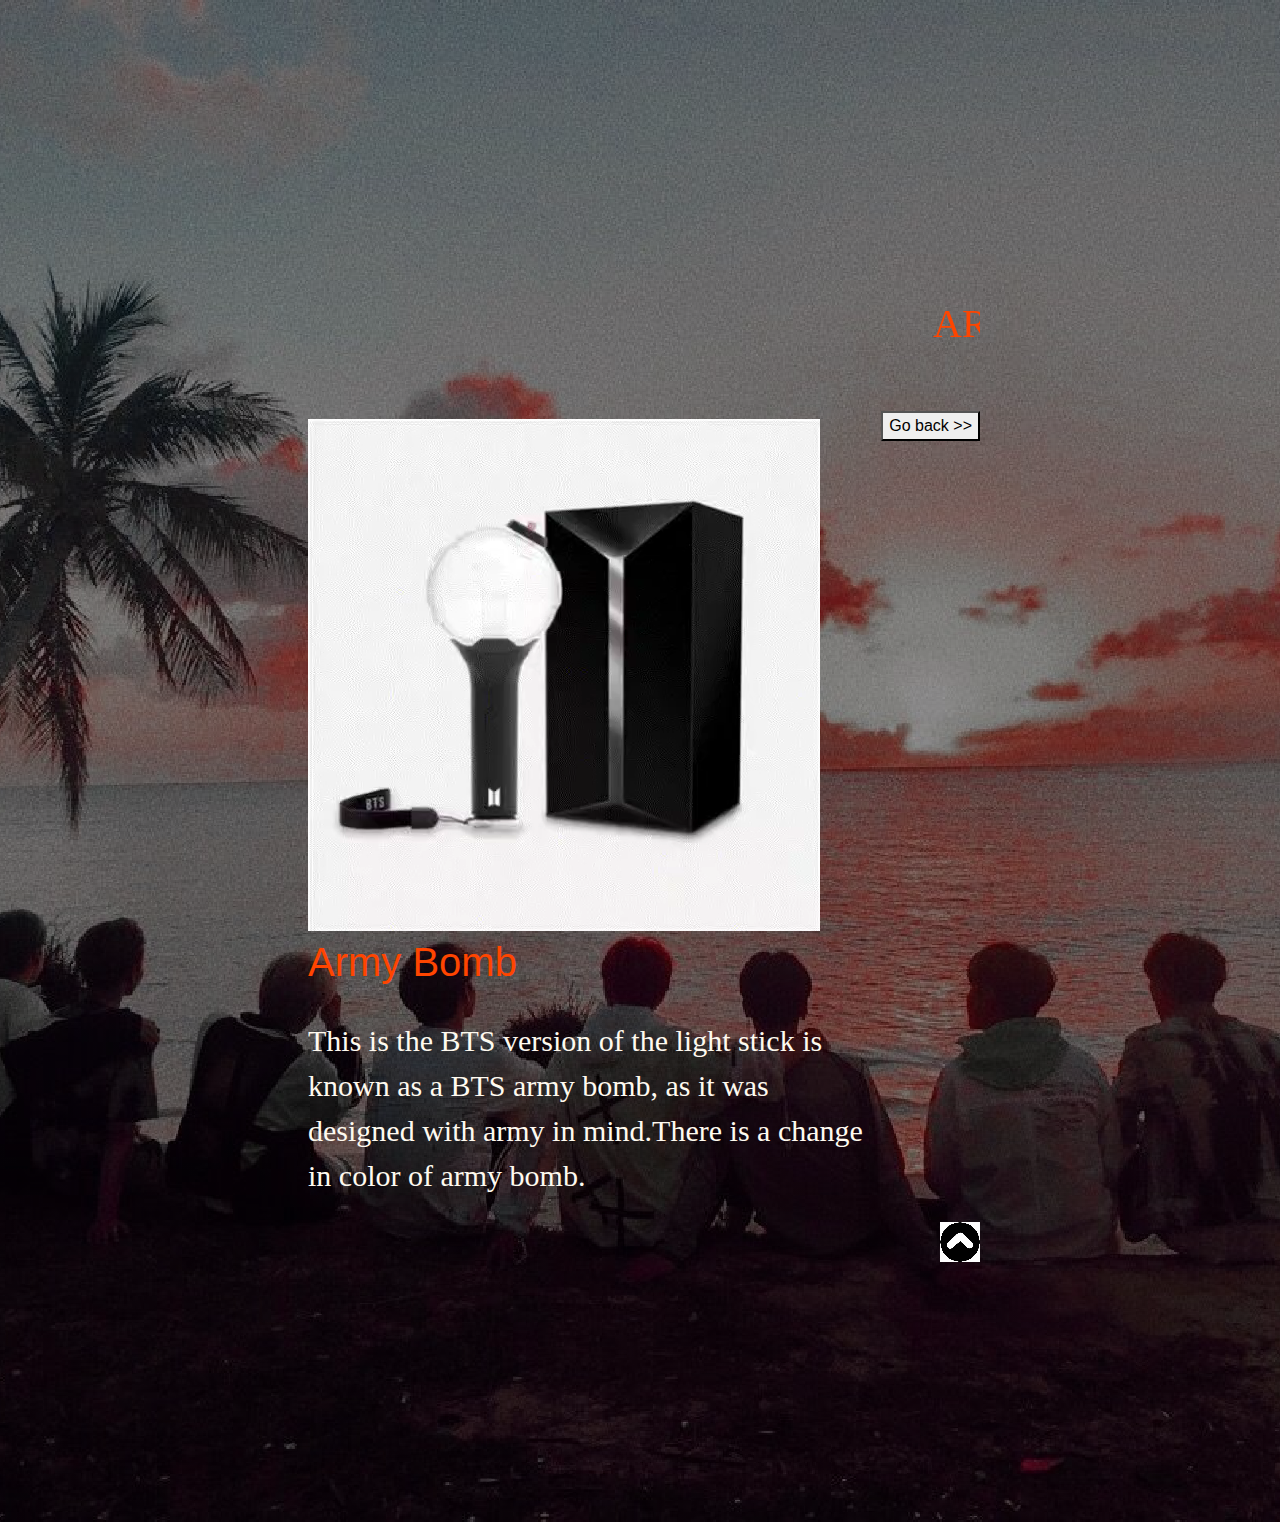
==== army bomb.html @ eead8424 "Update army bomb.html" ====
<!DOCTYPE html>
<html>
<head>
<meta name="viewport" content="width=device-width"/>
<title>Army_bomb</title>
<style>
body{
	background: linear-gradient(rgba(0,0,0,0.4),rgba(0,0,0,0.4)),url("Images/bomb back.jpg");
	background-size: cover;
	background-position: center;
	background-color: transparent;
	image-rendering: pixelated;
	padding: 300px;
}
.text{
      font-family: cursive;
      font-size: 30px;

}
	.mar{
	font-family:cursive;
	}
</style>
<link rel="stylesheet" href="https://stackpath.bootstrapcdn.com/bootstrap/4.3.1/css/bootstrap.min.css" integrity="sha384-ggOyR0iXCbMQv3Xipma34MD+dH/1fQ784/j6cY/iJTQUOhcWr7x9JvoRxT2MZw1T" crossorigin="anonymous">
</head>
<body>
	<div class="mar"><marquee direction="left"><h1 style="color:orangered">ARMY BOMB</h1></marquee><br><br><br></div>
	<a href="index.html"><button style="float: right; "class="w3-button w3-red w3-round-large">Go back >></button></a>
	<div  class="d-flex flex-row justify-content-start my-flex-container">
    <div class="p-2 my-flex-item ">
	<video autoplay loop><source src="Images/bomb gif.mp4"  type="video/mp4" height="600px" width="700px"></video>
		<br>
	<b><h1 style="color:orangered;">Army Bomb</h1></b><br>
	<p style="color:floralwhite;" class="text">This is the BTS version of the light stick is known as a BTS army bomb, as it was designed with army in mind.There is a change in color of army bomb.</p>
</div>
</div>
<a href="#"><img src="Images/up.jpeg" height="40px" width="40px" style="float:right;"></a>
</body>
</html>
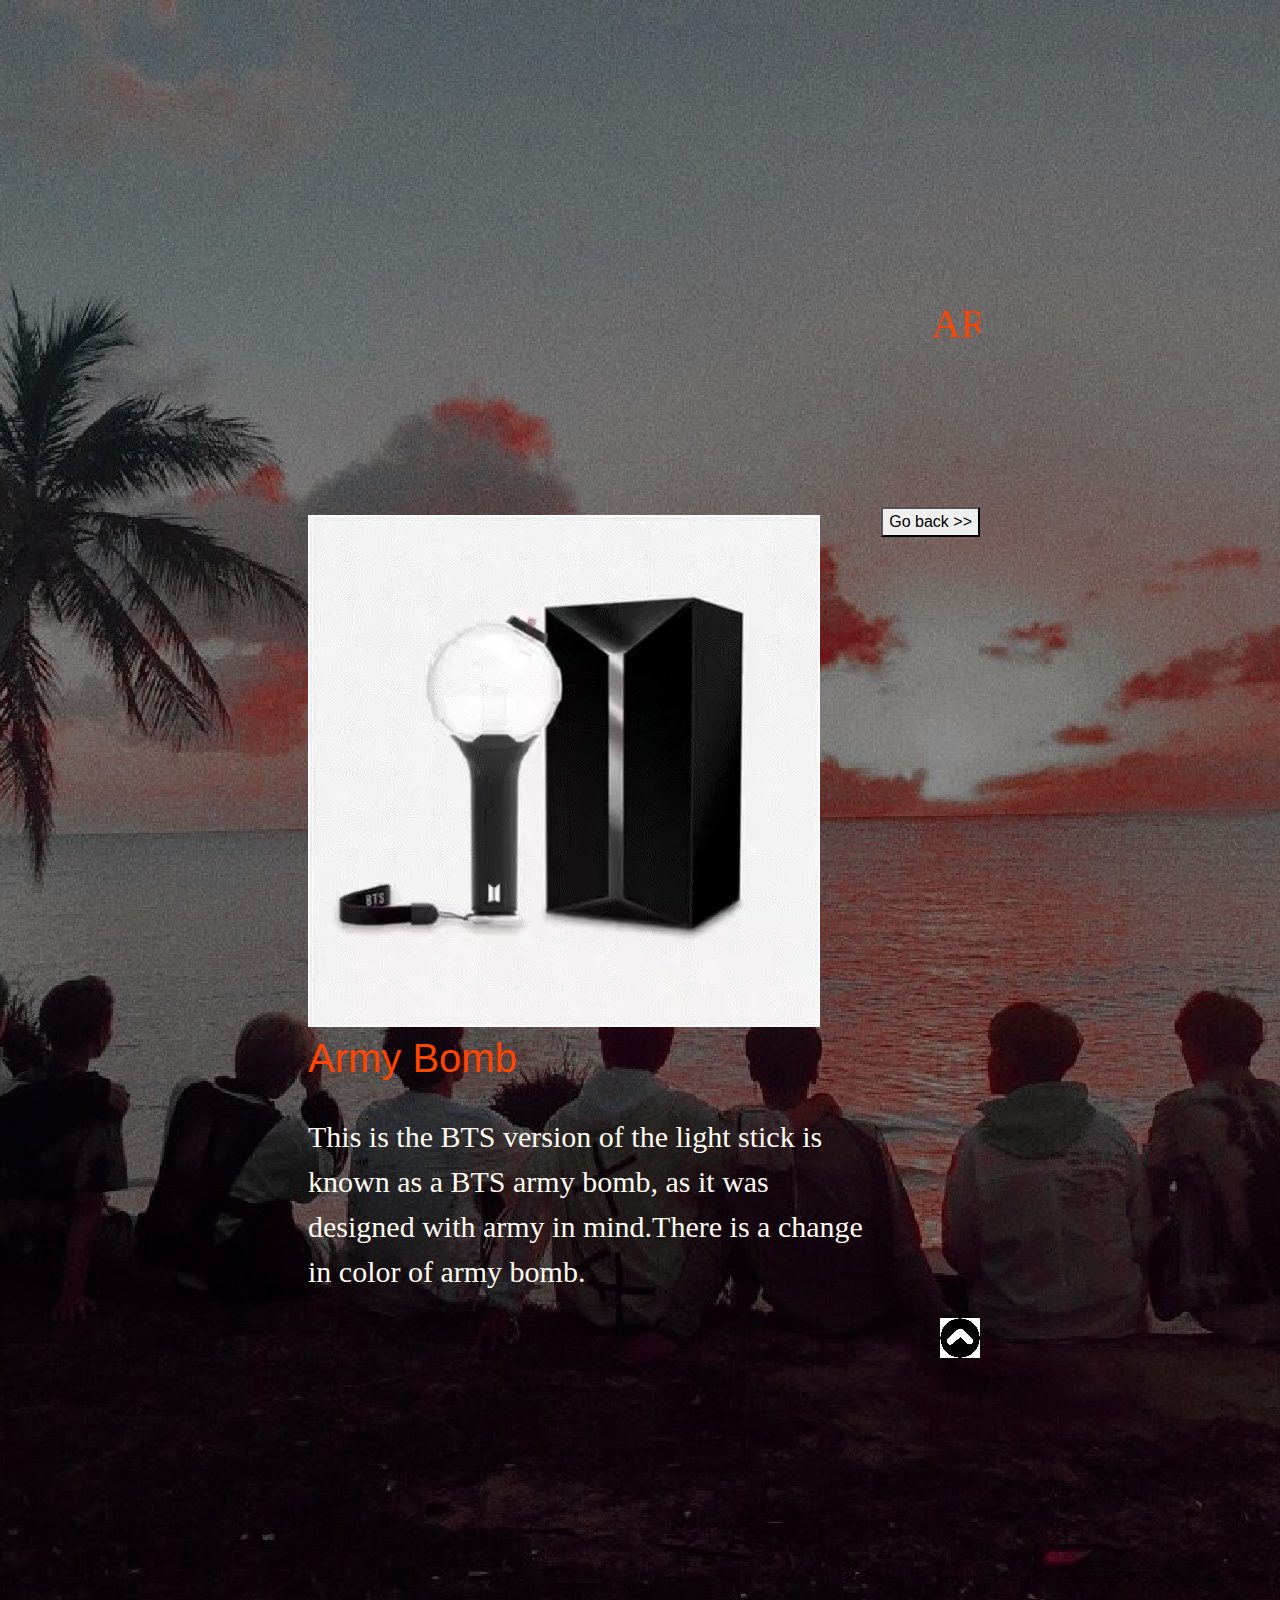
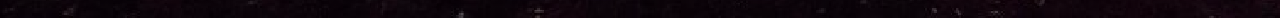
==== commit 446bdfdc: "Update army bomb.html" ====
--- a/army bomb.html
+++ b/army bomb.html
@@ -24,7 +24,7 @@
 <link rel="stylesheet" href="https://stackpath.bootstrapcdn.com/bootstrap/4.3.1/css/bootstrap.min.css" integrity="sha384-ggOyR0iXCbMQv3Xipma34MD+dH/1fQ784/j6cY/iJTQUOhcWr7x9JvoRxT2MZw1T" crossorigin="anonymous">
 </head>
 <body>
-	<div class="mar"><marquee direction="left"><h1 style="color:orangered">ARMY BOMB</h1></marquee><br><br><br></div>
+	<div class="mar"><marquee direction="left"><h1 style="color:orangered">ARMY BOMB</h1></marquee><br><br><br><br><br><br><br></div>
 	<a href="index.html"><button style="float: right; "class="w3-button w3-red w3-round-large">Go back >></button></a>
 	<div  class="d-flex flex-row justify-content-start my-flex-container">
     <div class="p-2 my-flex-item ">
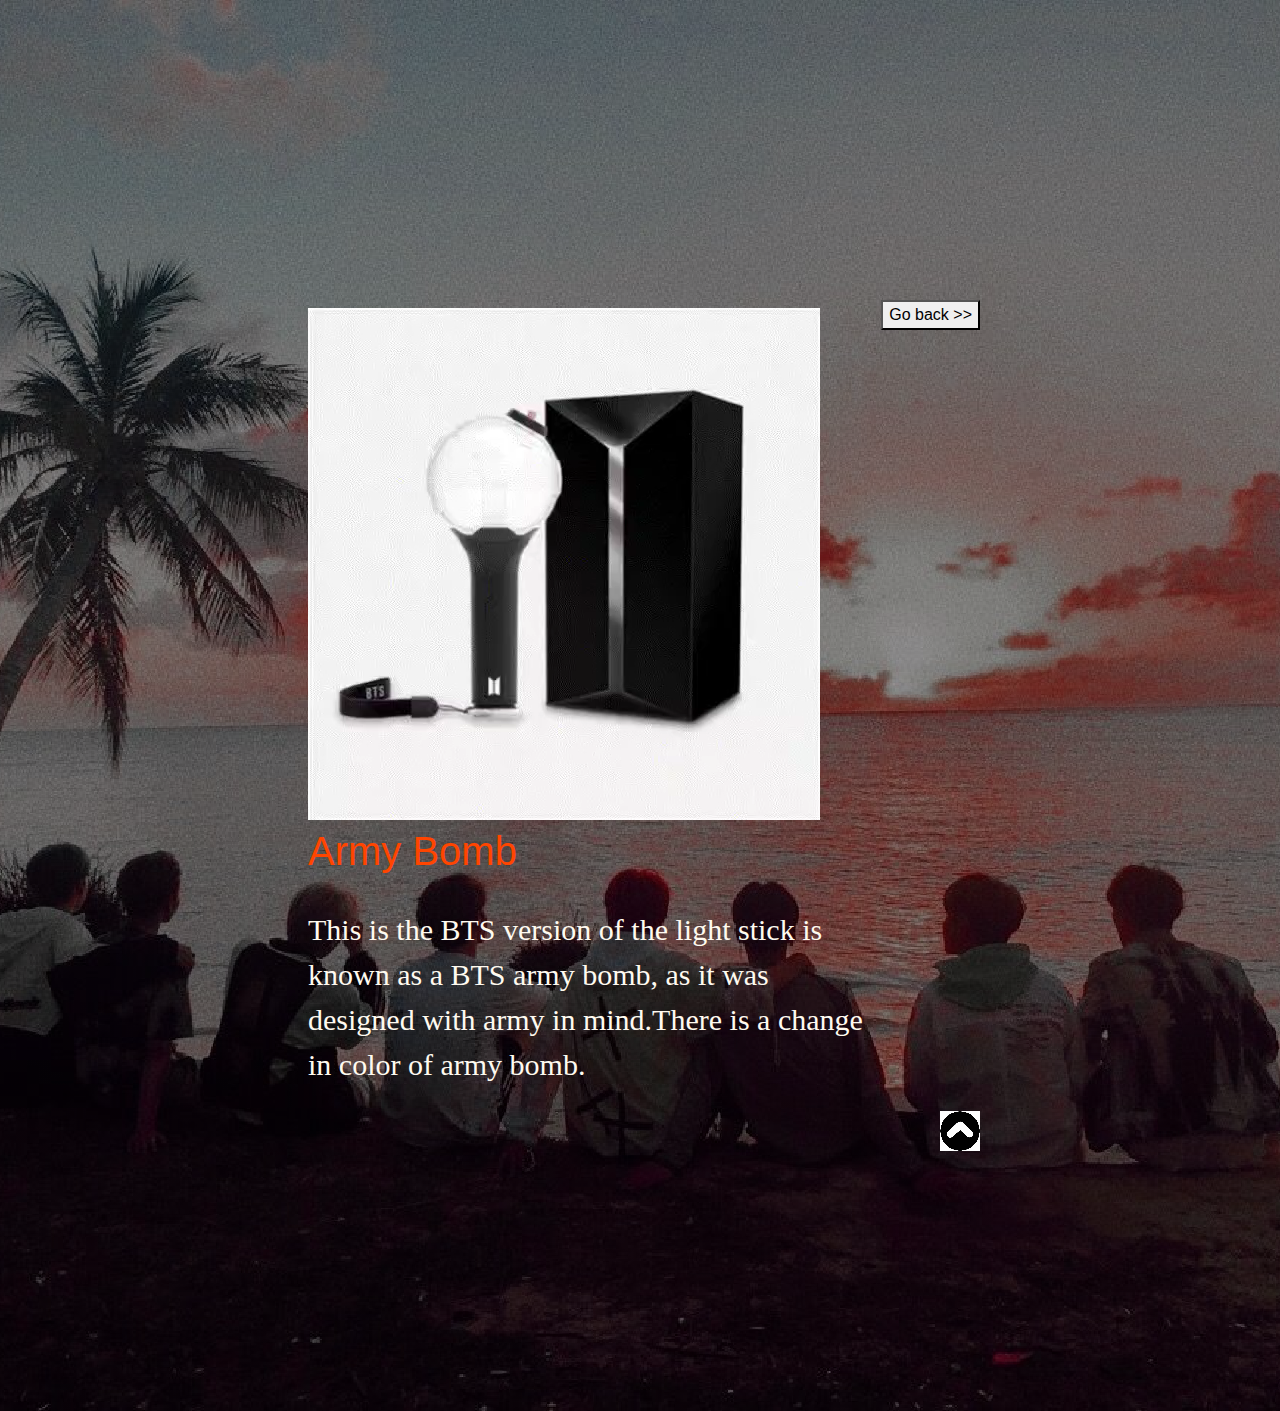
==== commit d9ba744c: "Update army bomb.html" ====
--- a/army bomb.html
+++ b/army bomb.html
@@ -17,14 +17,10 @@
       font-size: 30px;
 
 }
-	.mar{
-	font-family:cursive;
-	}
 </style>
 <link rel="stylesheet" href="https://stackpath.bootstrapcdn.com/bootstrap/4.3.1/css/bootstrap.min.css" integrity="sha384-ggOyR0iXCbMQv3Xipma34MD+dH/1fQ784/j6cY/iJTQUOhcWr7x9JvoRxT2MZw1T" crossorigin="anonymous">
 </head>
 <body>
-	<div class="mar"><marquee direction="left"><h1 style="color:orangered">ARMY BOMB</h1></marquee><br><br><br><br><br><br><br></div>
 	<a href="index.html"><button style="float: right; "class="w3-button w3-red w3-round-large">Go back >></button></a>
 	<div  class="d-flex flex-row justify-content-start my-flex-container">
     <div class="p-2 my-flex-item ">
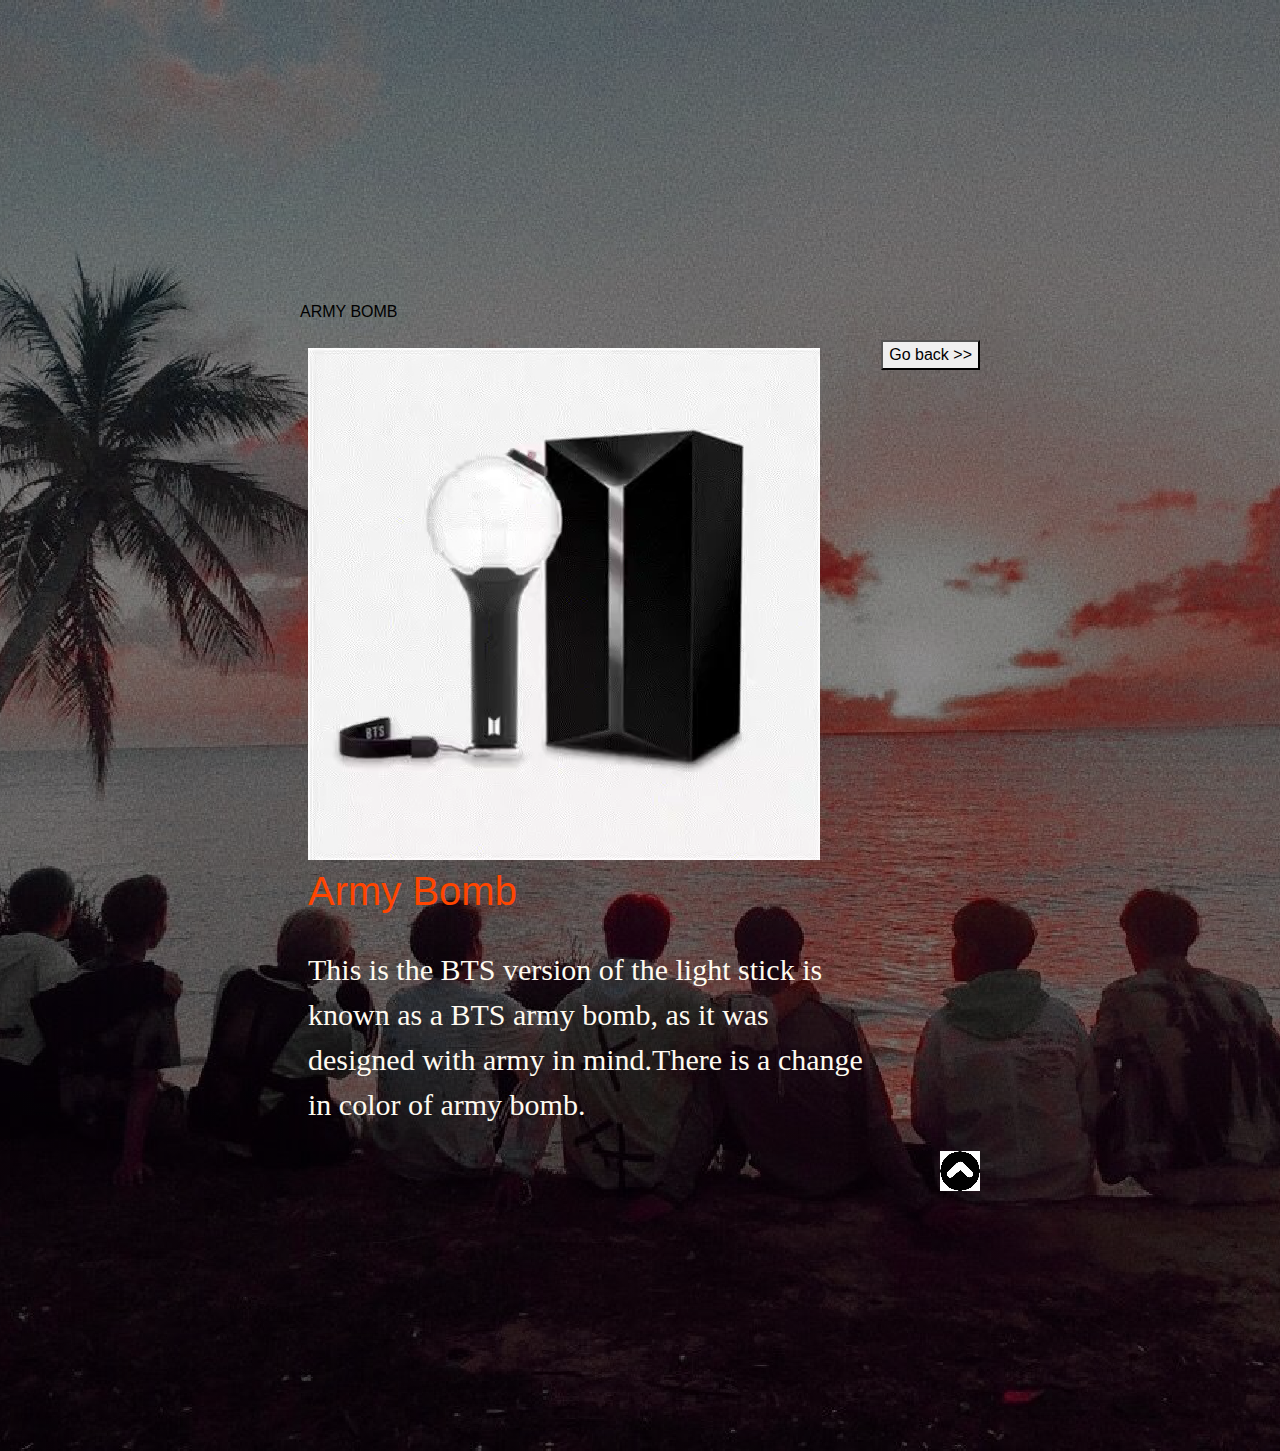
==== commit b95d6d1d: "Update army bomb.html" ====
--- a/army bomb.html
+++ b/army bomb.html
@@ -21,6 +21,7 @@
 <link rel="stylesheet" href="https://stackpath.bootstrapcdn.com/bootstrap/4.3.1/css/bootstrap.min.css" integrity="sha384-ggOyR0iXCbMQv3Xipma34MD+dH/1fQ784/j6cY/iJTQUOhcWr7x9JvoRxT2MZw1T" crossorigin="anonymous">
 </head>
 <body>
+	<p style="color:black" class="title">ARMY BOMB</p>
 	<a href="index.html"><button style="float: right; "class="w3-button w3-red w3-round-large">Go back >></button></a>
 	<div  class="d-flex flex-row justify-content-start my-flex-container">
     <div class="p-2 my-flex-item ">
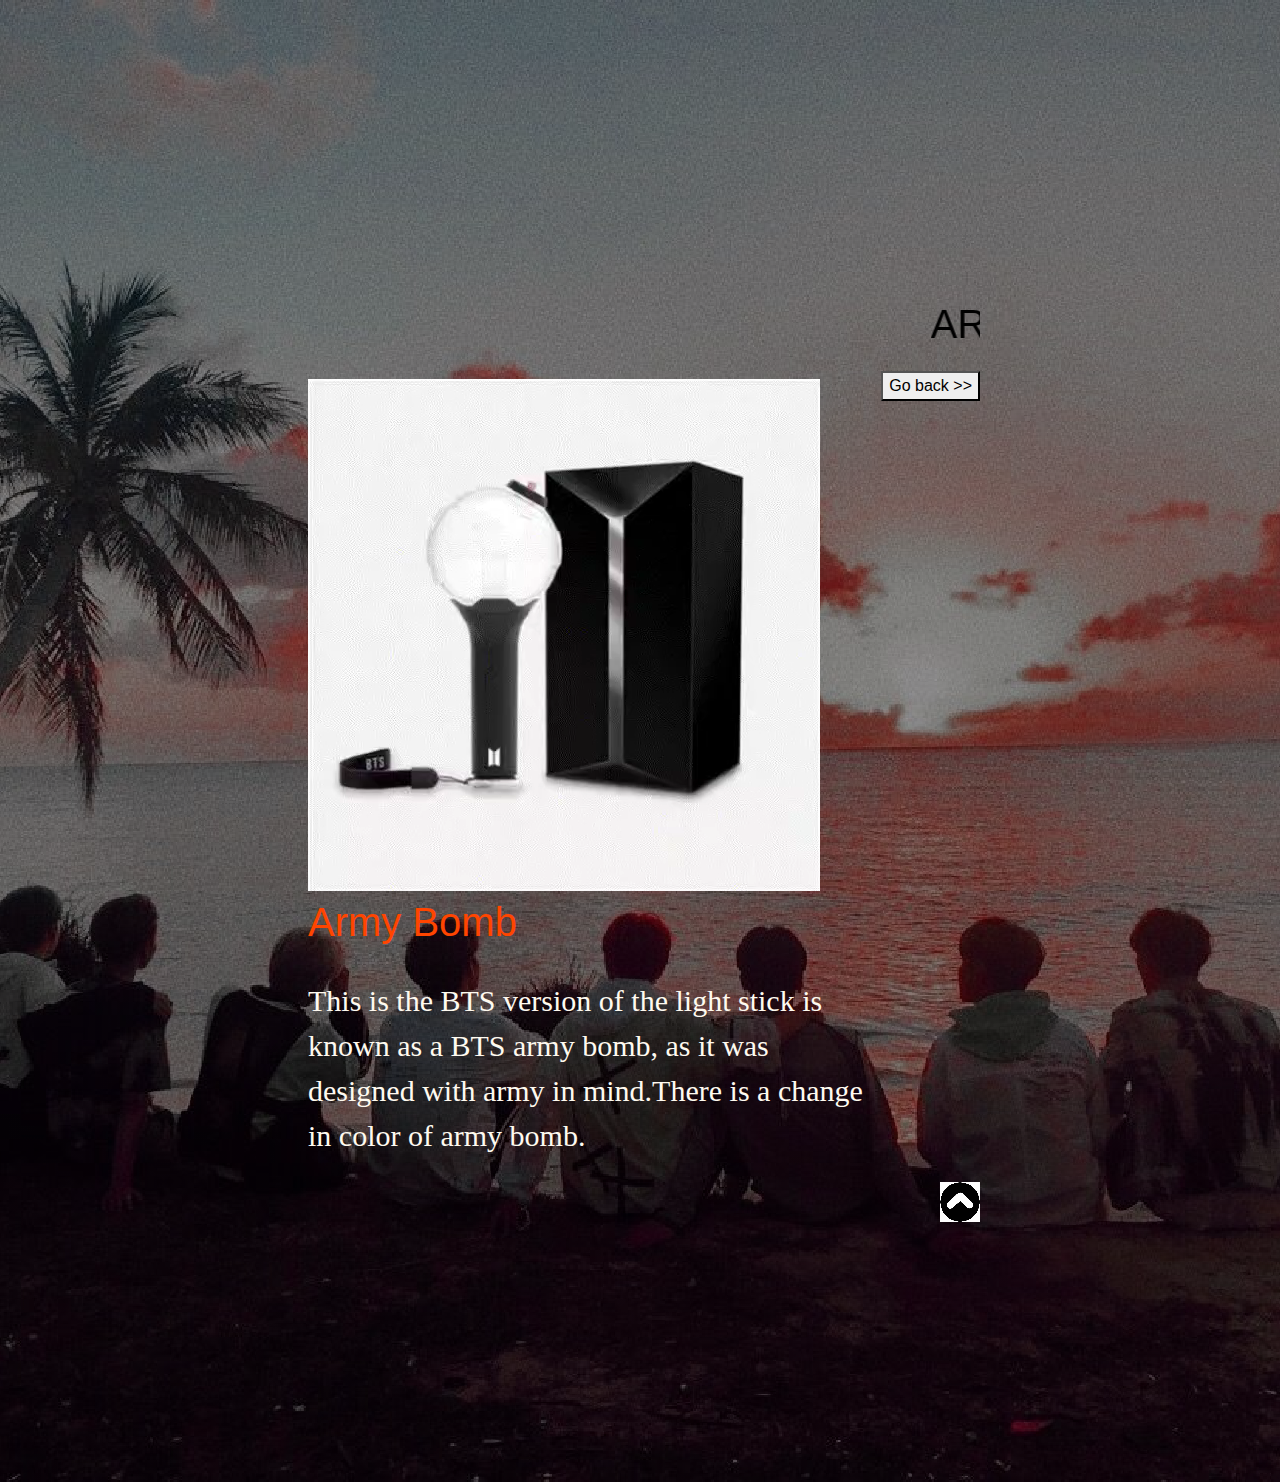
==== commit 667b32d6: "Update army bomb.html" ====
--- a/army bomb.html
+++ b/army bomb.html
@@ -21,7 +21,7 @@
 <link rel="stylesheet" href="https://stackpath.bootstrapcdn.com/bootstrap/4.3.1/css/bootstrap.min.css" integrity="sha384-ggOyR0iXCbMQv3Xipma34MD+dH/1fQ784/j6cY/iJTQUOhcWr7x9JvoRxT2MZw1T" crossorigin="anonymous">
 </head>
 <body>
-	<p style="color:black" class="title">ARMY BOMB</p>
+	<marquee direction="left"><h1><p style="color:black" class="title">ARMY BOMB</p></h1></marquee>
 	<a href="index.html"><button style="float: right; "class="w3-button w3-red w3-round-large">Go back >></button></a>
 	<div  class="d-flex flex-row justify-content-start my-flex-container">
     <div class="p-2 my-flex-item ">
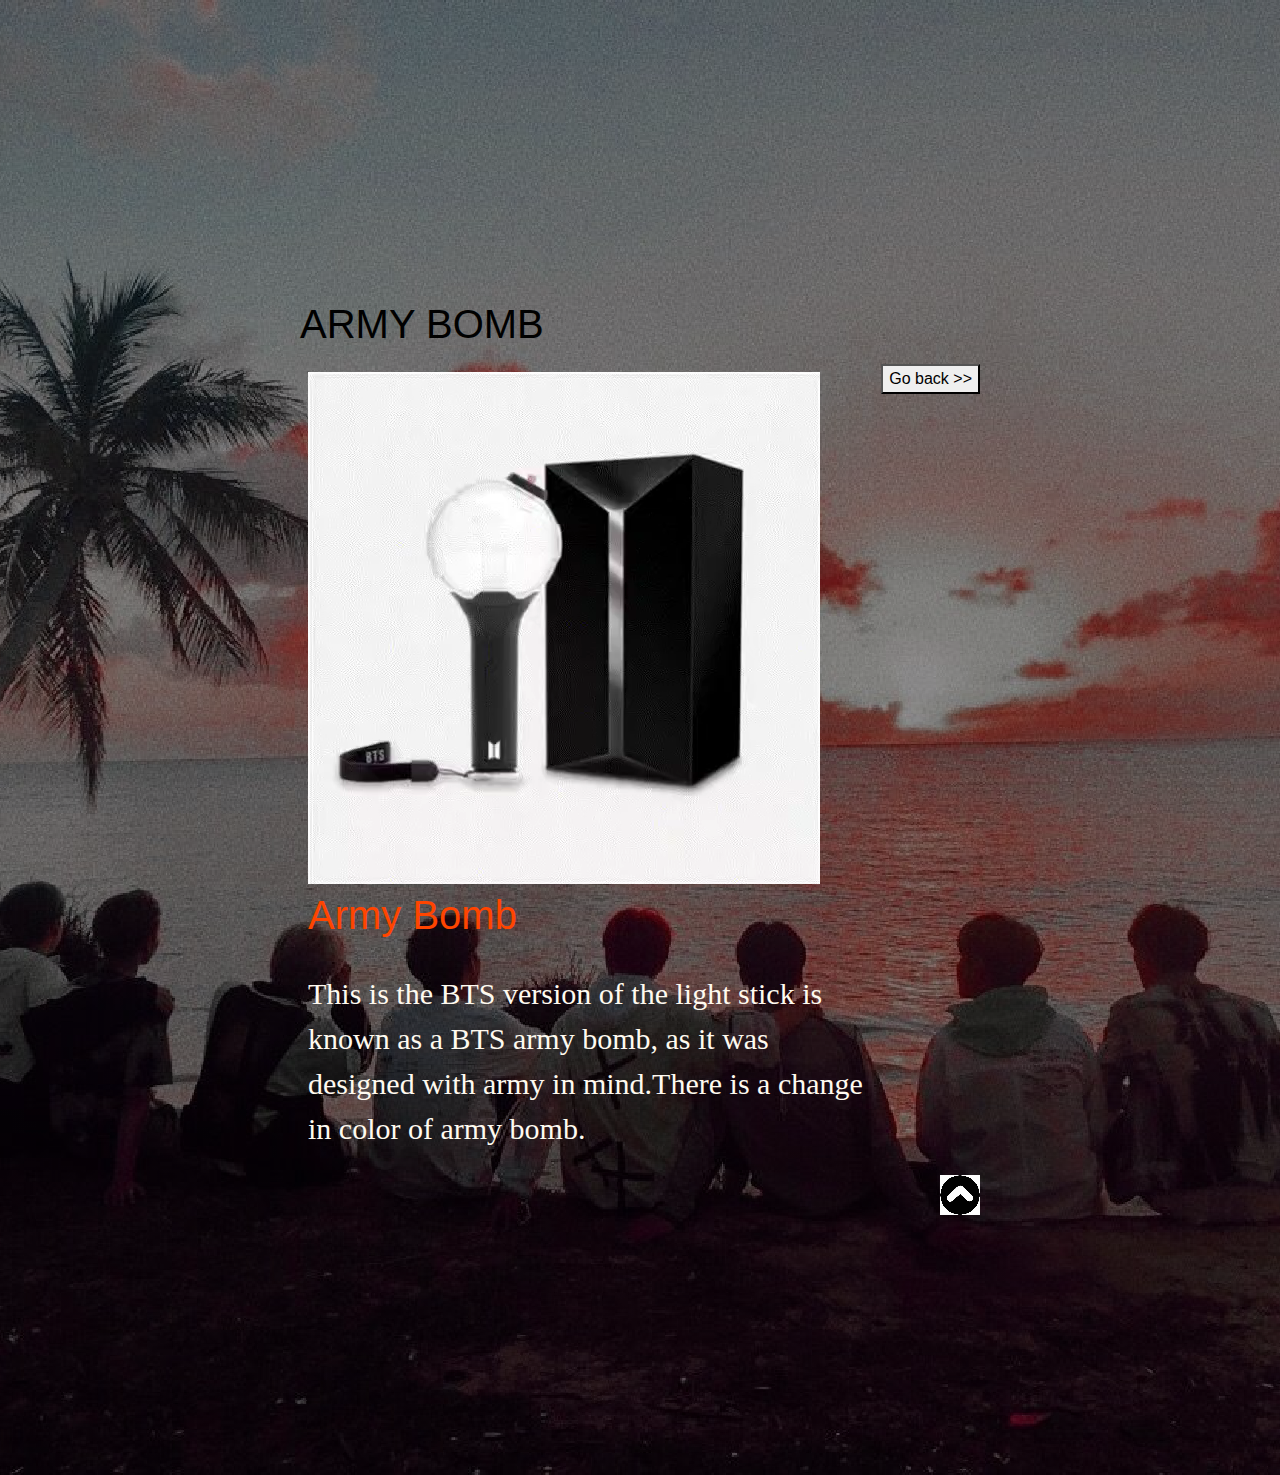
==== commit 5502dfa5: "Update army bomb.html" ====
--- a/army bomb.html
+++ b/army bomb.html
@@ -21,7 +21,7 @@
 <link rel="stylesheet" href="https://stackpath.bootstrapcdn.com/bootstrap/4.3.1/css/bootstrap.min.css" integrity="sha384-ggOyR0iXCbMQv3Xipma34MD+dH/1fQ784/j6cY/iJTQUOhcWr7x9JvoRxT2MZw1T" crossorigin="anonymous">
 </head>
 <body>
-	<marquee direction="left"><h1><p style="color:black" class="title">ARMY BOMB</p></h1></marquee>
+	<h1><p style="color:black" class="title">ARMY BOMB</p></h1>
 	<a href="index.html"><button style="float: right; "class="w3-button w3-red w3-round-large">Go back >></button></a>
 	<div  class="d-flex flex-row justify-content-start my-flex-container">
     <div class="p-2 my-flex-item ">
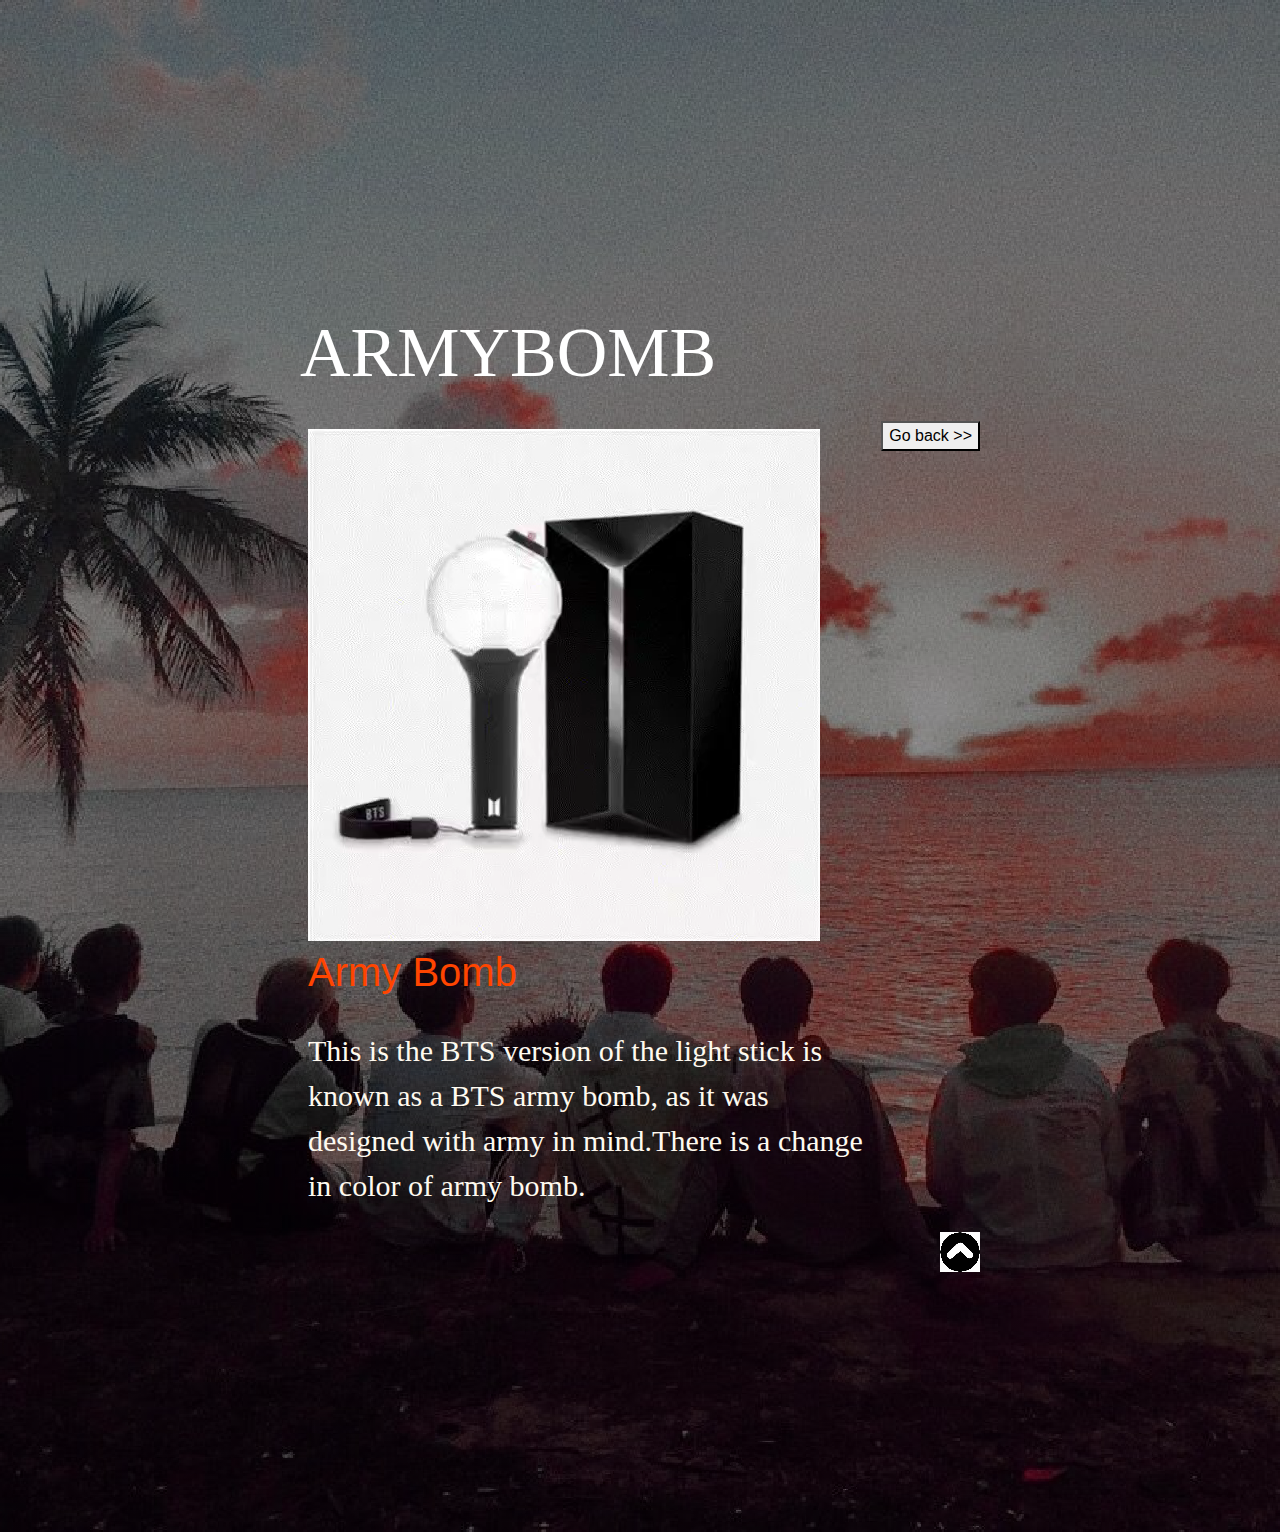
==== commit 110b4733: "Update army bomb.html" ====
--- a/army bomb.html
+++ b/army bomb.html
@@ -17,11 +17,15 @@
       font-size: 30px;
 
 }
+	.title{
+		font-family:cursive;
+		font-size:70px;
+	}
 </style>
 <link rel="stylesheet" href="https://stackpath.bootstrapcdn.com/bootstrap/4.3.1/css/bootstrap.min.css" integrity="sha384-ggOyR0iXCbMQv3Xipma34MD+dH/1fQ784/j6cY/iJTQUOhcWr7x9JvoRxT2MZw1T" crossorigin="anonymous">
 </head>
 <body>
-	<h1><p style="color:black" class="title">ARMY BOMB</p></h1>
+	<p style="color:White" class="title">ARMYBOMB</p>
 	<a href="index.html"><button style="float: right; "class="w3-button w3-red w3-round-large">Go back >></button></a>
 	<div  class="d-flex flex-row justify-content-start my-flex-container">
     <div class="p-2 my-flex-item ">
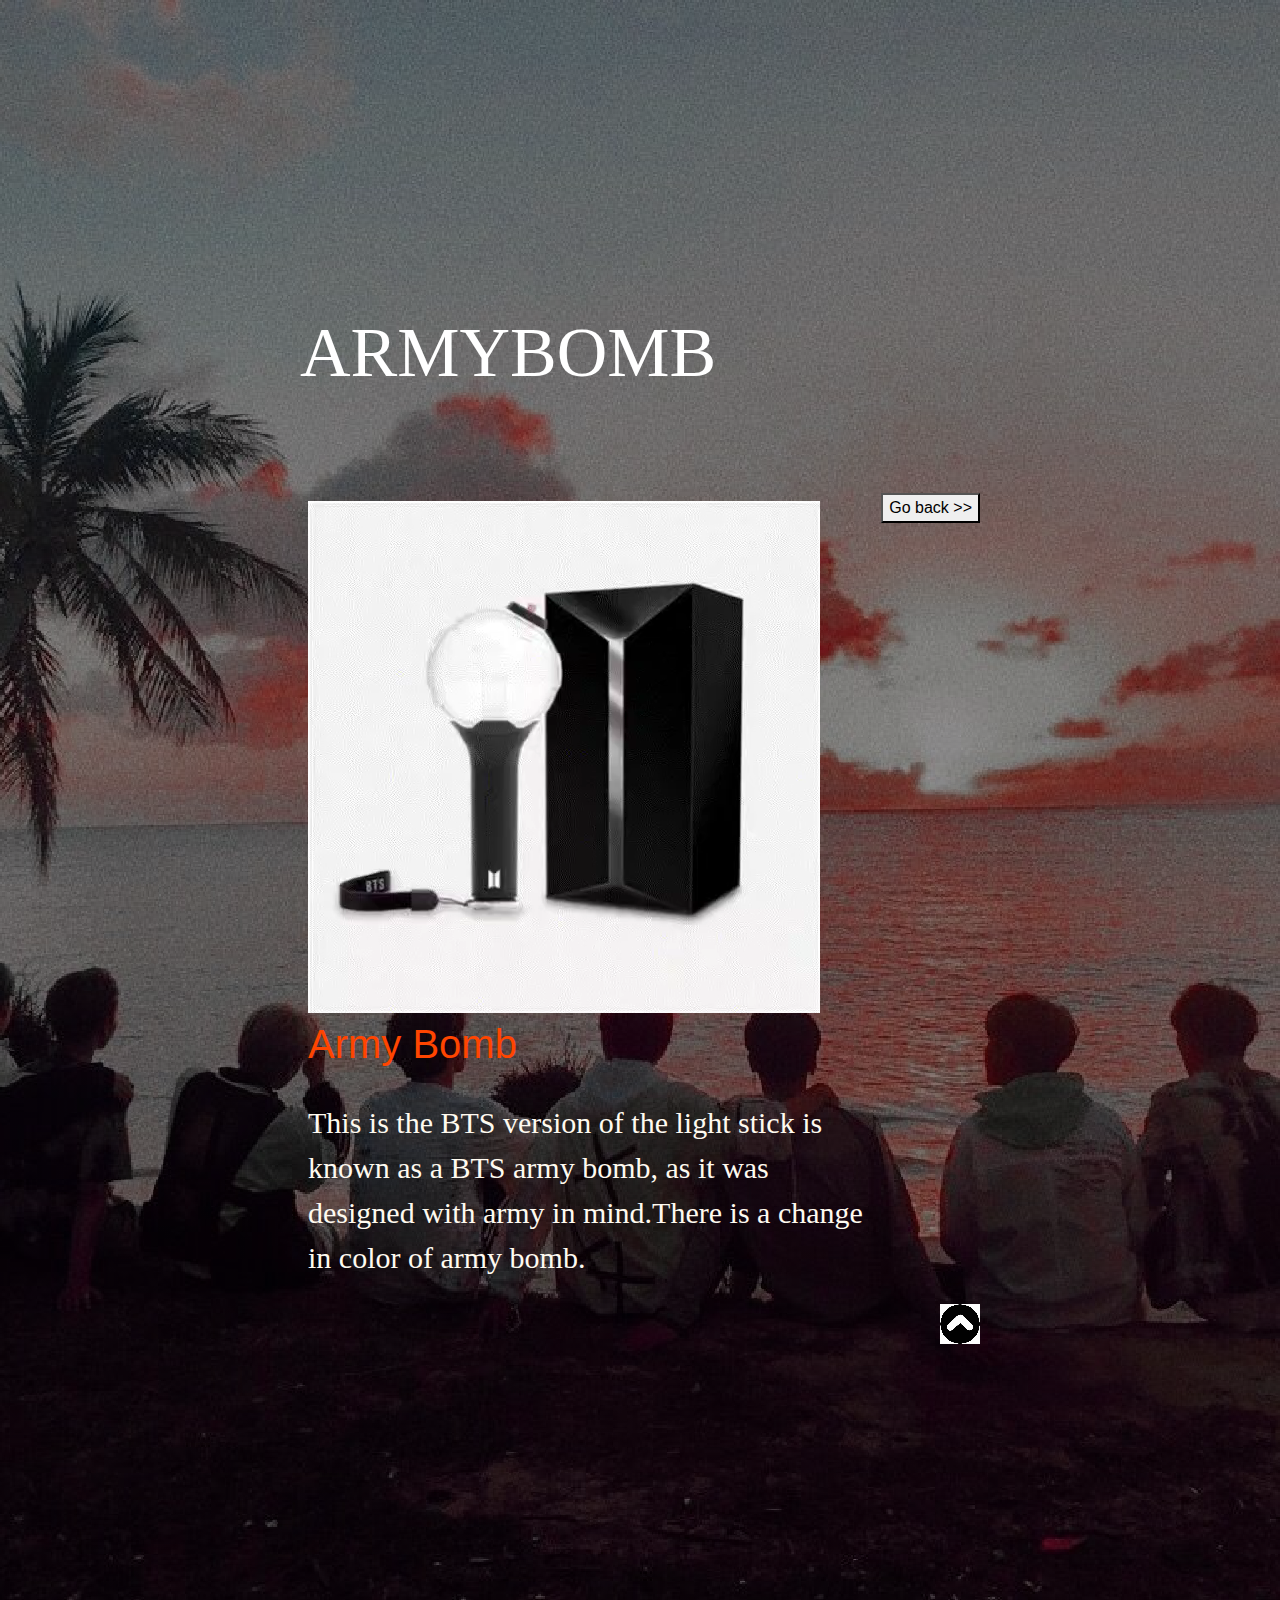
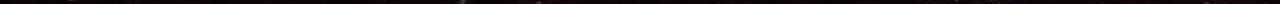
==== commit c49b904a: "Update army bomb.html" ====
--- a/army bomb.html
+++ b/army bomb.html
@@ -25,7 +25,7 @@
 <link rel="stylesheet" href="https://stackpath.bootstrapcdn.com/bootstrap/4.3.1/css/bootstrap.min.css" integrity="sha384-ggOyR0iXCbMQv3Xipma34MD+dH/1fQ784/j6cY/iJTQUOhcWr7x9JvoRxT2MZw1T" crossorigin="anonymous">
 </head>
 <body>
-	<p style="color:White" class="title">ARMYBOMB</p>
+	<p style="color:White" class="title">ARMYBOMB</p><br><br><br>
 	<a href="index.html"><button style="float: right; "class="w3-button w3-red w3-round-large">Go back >></button></a>
 	<div  class="d-flex flex-row justify-content-start my-flex-container">
     <div class="p-2 my-flex-item ">
